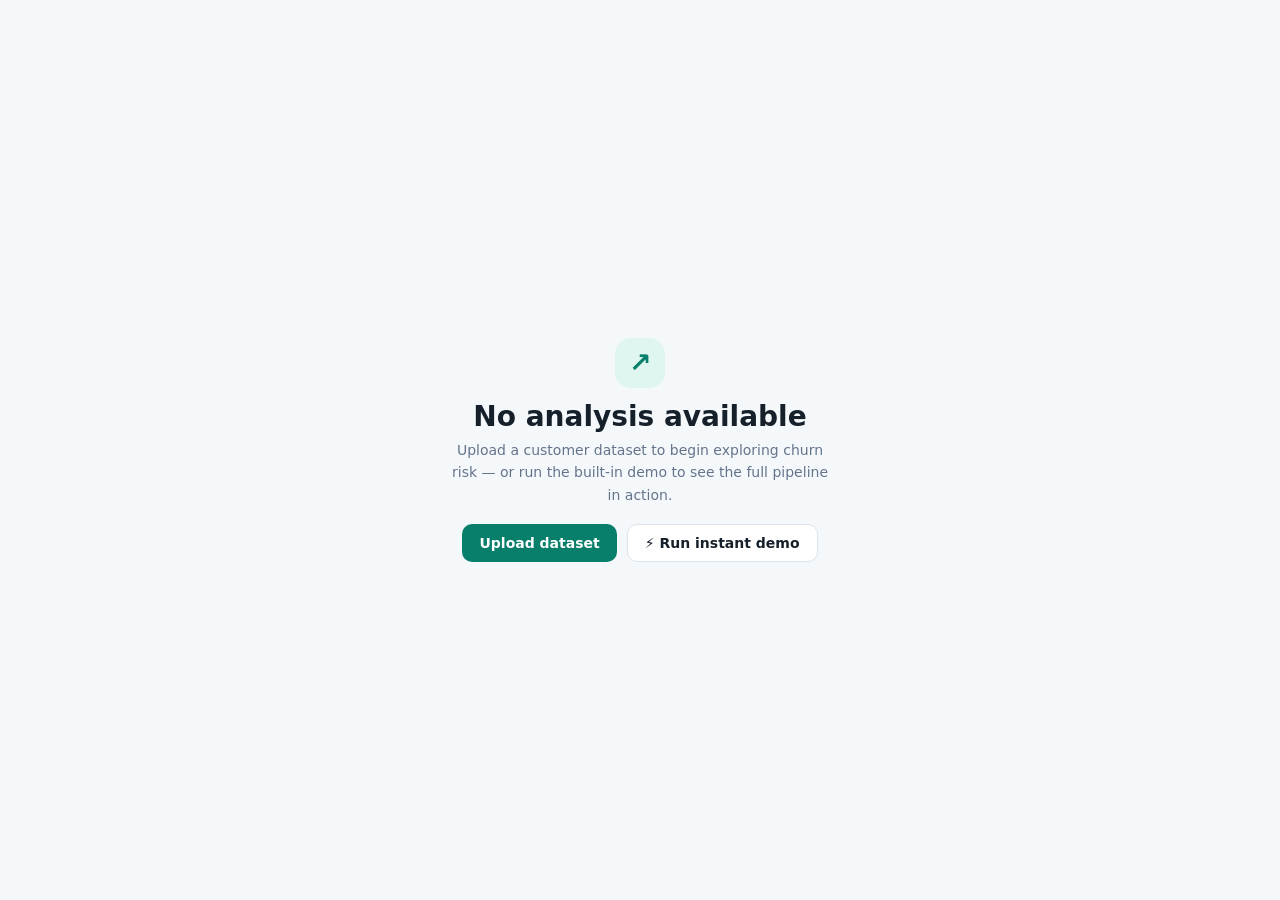
==== frontend/actions.html @ 18567259 "ChurnIQ: e-commerce churn prediction & retention platform - FastAPI backend: upload -> auto-train XG" ====
<!DOCTYPE html>
<html lang="en">
<head>
<meta charset="UTF-8"><meta name="viewport" content="width=device-width,initial-scale=1.0">
<title>ChurnIQ — Retention Actions</title>
<link rel="stylesheet" href="css/common.css">
</head>
<body><script src="js/api.js"></script><script src="js/common.js"></script><script src="js/actions.js"></script></body>
</html>
---- frontend/css/common.css ----
﻿:root{
  --bg:#f5f8fb;
  --surface:#ffffff;
  --surface2:#eef3f7;
  --border:#dbe4ec;
  --text:#16202b;
  --muted:#64748b;
  --accent:#087f6b;
  --accent-dark:#056453;
  --green:#168a57;
  --red:#c83b45;
  --amber:#b98900;
  --blue:#376ca8;
  --purple:#7257b5;
  --radius:18px;
  --radius-sm:12px;
  --shadow:0 2px 8px rgba(22,32,43,.06);
  --shadow-lg:0 12px 30px rgba(22,32,43,.12);
  --font:Inter,Segoe UI,system-ui,-apple-system,sans-serif;
  --mono:"IBM Plex Mono",Consolas,monospace;
}
*{box-sizing:border-box;margin:0;padding:0}
html,body{min-height:100%;font-family:var(--font);color:var(--text);background:var(--bg)}
body{font-size:14px}
button,input,select{font:inherit}
button{cursor:pointer}
a{text-decoration:none;color:inherit}
.app{min-height:100vh}
.topbar{
  height:70px;background:var(--surface);border-bottom:1px solid var(--border);
  display:flex;align-items:center;justify-content:space-between;padding:0 26px;
  position:sticky;top:0;z-index:100;box-shadow:0 1px 3px rgba(0,0,0,.03)
}
.logo{font-size:23px;font-weight:800;letter-spacing:-.7px}
.logo span{color:var(--accent)}
.topbar-right{display:flex;align-items:center;gap:12px}
.model-badge{
  display:flex;align-items:center;gap:8px;padding:9px 15px;border:1px solid var(--border);
  background:var(--surface2);border-radius:999px;color:var(--muted);font-size:13px
}
.status-dot{width:8px;height:8px;border-radius:50%;background:var(--green);box-shadow:0 0 0 4px rgba(22,138,87,.12)}
#auc-badge{font-family:var(--mono);font-weight:700;color:var(--green)}
.btn{
  border:0;border-radius:999px;padding:10px 17px;font-weight:700;transition:.18s ease;
  display:inline-flex;align-items:center;justify-content:center;gap:7px
}
.btn:hover{transform:translateY(-1px)}
.btn-primary{background:var(--accent);color:#fff}
.btn-primary:hover{background:var(--accent-dark)}
.btn:disabled{cursor:not-allowed;opacity:.66;transform:none}
.btn.is-loading{pointer-events:none;min-width:168px}
.btn-spinner{width:15px;height:15px;border:2px solid rgba(255,255,255,.42);border-top-color:#fff;border-radius:50%;animation:button-spin .7s linear infinite}
@keyframes button-spin{to{transform:rotate(360deg)}}
.btn-secondary{background:#fff;border:1px solid var(--border);color:var(--text)}
.btn-danger{background:rgba(200,59,69,.1);color:var(--red)}
.shell{display:flex;min-height:calc(100vh - 70px)}
.sidebar{
  width:82px;background:#172130;margin:16px 0 16px 16px;border-radius:24px;
  padding:18px 0;display:flex;flex-direction:column;align-items:center;
  box-shadow:var(--shadow-lg);position:sticky;top:86px;height:calc(100vh - 102px)
}
.nav-new,.nav-link{
  width:46px;height:46px;border-radius:14px;border:0;display:flex;align-items:center;justify-content:center;
  color:#fff;transition:.18s ease;margin-bottom:12px
}
.nav-new{background:rgba(255,255,255,.1);font-size:28px}
.nav-new:hover{background:rgba(255,255,255,.18)}
.nav-links{display:flex;flex-direction:column;gap:8px;flex:1}
.nav-link{background:transparent;color:rgba(255,255,255,.55);font-size:19px}
.nav-link:hover,.nav-link.active{background:var(--accent);color:#fff}
.nav-link svg,.nav-new svg{width:21px;height:21px}
.nav-bottom-dot{width:13px;height:13px;border-radius:50%;background:var(--green);box-shadow:0 0 0 5px rgba(255,255,255,.12)}
.main{flex:1;min-width:0;padding:18px 20px 34px}
.page-head{display:flex;align-items:flex-end;justify-content:space-between;gap:16px;margin:2px 0 20px}
.page-head h1{font-size:25px;letter-spacing:-.5px}
.page-head p{color:var(--muted);margin-top:5px;line-height:1.5}
.card{
  background:var(--surface);border:1px solid var(--border);border-radius:var(--radius);
  box-shadow:var(--shadow);padding:22px
}
.card-title{font-size:14px;font-weight:800;text-transform:uppercase;letter-spacing:.06em;color:#52657c;margin-bottom:16px}
.grid-2{display:grid;grid-template-columns:repeat(2,minmax(0,1fr));gap:16px}
.grid-3{display:grid;grid-template-columns:repeat(3,minmax(0,1fr));gap:16px}
.kpi-grid{display:grid;grid-template-columns:repeat(4,minmax(0,1fr));gap:16px;margin-bottom:18px}
.kpi-card{padding:20px;border:1px solid var(--border);border-radius:var(--radius);background:var(--surface);box-shadow:var(--shadow)}
.kpi-label{font-size:12px;color:var(--muted);font-weight:700;text-transform:uppercase;letter-spacing:.07em}
.kpi-value{font-family:var(--mono);font-size:32px;font-weight:800;margin-top:9px}
.kpi-sub{display:inline-block;margin-top:10px;background:var(--surface2);color:var(--muted);padding:5px 10px;border-radius:999px;font-size:11px;font-weight:700}
.kpi-danger{background:rgba(200,59,69,.045);border-color:rgba(200,59,69,.16)}
.kpi-danger .kpi-value{color:var(--red)}
.kpi-warn{background:rgba(185,137,0,.045);border-color:rgba(185,137,0,.16)}
.kpi-warn .kpi-value{color:var(--amber)}
.kpi-good .kpi-value{color:var(--green)}
.kpi-info .kpi-value{color:var(--accent)}
.banner{
  padding:14px 18px;border-radius:var(--radius-sm);border:1px solid rgba(22,138,87,.25);
  background:rgba(22,138,87,.07);margin-bottom:18px;display:flex;align-items:center;gap:10px
}
.banner strong{color:var(--green)}
.banner span{color:var(--muted)}
.table-wrap{overflow:auto;border:1px solid var(--border);border-radius:14px}
.data-table{width:100%;border-collapse:collapse;min-width:900px}
.data-table th{
  padding:12px 14px;text-align:left;font-size:11px;color:var(--muted);
  text-transform:uppercase;letter-spacing:.05em;background:#f8fafc;border-bottom:1px solid var(--border)
}
.data-table td{padding:12px 14px;border-bottom:1px solid #edf1f4;font-size:13px}
.data-table tr:hover td{background:#f8fbfd}
.risk-badge{display:inline-block;padding:4px 10px;border-radius:999px;font-size:11px;font-weight:800}
.risk-badge.High{background:rgba(200,59,69,.12);color:var(--red)}
.risk-badge.Medium{background:rgba(185,137,0,.13);color:var(--amber)}
.risk-badge.Low{background:rgba(22,138,87,.12);color:var(--green)}
.prob-bar{display:flex;align-items:center;gap:8px;min-width:120px}
.prob-mini{width:65px;height:7px;border-radius:99px;background:#e8edf2;overflow:hidden}
.prob-mini-fill{height:100%;border-radius:99px}
.search-row{display:flex;gap:10px;flex-wrap:wrap;margin-bottom:14px}
.search-box,.select-box{
  flex:1;min-width:220px;border:1px solid var(--border);background:#fff;border-radius:12px;
  padding:11px 13px;color:var(--text);outline:none
}
.search-box:focus,.select-box:focus{border-color:var(--accent)}
.filter-btn{
  padding:10px 14px;border:1px solid var(--border);border-radius:12px;background:#fff;color:var(--muted);font-weight:700
}
.filter-btn.active,.filter-btn:hover{background:var(--accent);border-color:var(--accent);color:#fff}
.pagination{display:flex;align-items:center;justify-content:center;gap:7px;flex-wrap:wrap;margin-top:16px}
.page-btn{padding:7px 11px;border:1px solid var(--border);border-radius:9px;background:#fff;color:var(--muted)}
.page-btn.active,.page-btn:hover{background:var(--accent);border-color:var(--accent);color:#fff}
.empty{padding:40px;text-align:center;color:var(--muted)}
.muted{color:var(--muted)}
.mono{font-family:var(--mono)}
.section-title{font-size:12px;font-weight:800;color:#52657c;text-transform:uppercase;letter-spacing:.07em;margin:18px 0 10px}
.modal-overlay{
  display:none;position:fixed;inset:0;background:rgba(13,23,35,.58);z-index:1000;
  align-items:center;justify-content:center;padding:20px
}
.modal-overlay.active{display:flex}
.modal{background:#fff;border-radius:20px;border:1px solid var(--border);max-width:700px;width:100%;max-height:88vh;overflow:auto;box-shadow:0 20px 50px rgba(0,0,0,.2)}
.modal-head{display:flex;justify-content:space-between;align-items:center;padding:18px 22px;border-bottom:1px solid var(--border);position:sticky;top:0;background:#fff;z-index:2}
.modal-head h3{font-size:17px}
.modal-close{border:0;background:transparent;font-size:26px;color:var(--muted)}
.modal-body{padding:22px}
.profile-grid{display:grid;grid-template-columns:repeat(2,minmax(0,1fr));gap:9px}
.profile-item{background:var(--surface2);padding:11px 13px;border-radius:11px}
.profile-item label{display:block;font-size:10px;text-transform:uppercase;color:var(--muted);font-weight:700;margin-bottom:4px}
.profile-item span{font-size:13px;font-weight:600;word-break:break-word}
.shap-row{display:flex;align-items:center;gap:10px;margin:9px 0}
.shap-label{width:180px;color:var(--muted);font-size:12px;white-space:nowrap;overflow:hidden;text-overflow:ellipsis}
.shap-bar-wrap{flex:1;background:#edf1f5;height:8px;border-radius:99px;overflow:hidden}
.shap-bar-fill{height:100%;border-radius:99px}
.shap-val{width:65px;text-align:right;font:12px var(--mono);color:var(--muted)}
.rec-card{display:flex;gap:10px;background:var(--surface2);border-radius:11px;padding:12px;margin-top:8px}
.rec-priority{padding:3px 8px;border-radius:6px;font-size:10px;font-weight:800;height:max-content}
.rec-priority.High{background:rgba(200,59,69,.13);color:var(--red)}
.rec-priority.Medium{background:rgba(185,137,0,.13);color:var(--amber)}
.rec-priority.Low{background:rgba(22,138,87,.13);color:var(--green)}
.platform-row{display:flex;flex-wrap:wrap;gap:10px;margin:12px 0}
.platform-item{flex:1 1 160px;display:flex;justify-content:space-between;align-items:center;gap:8px;background:var(--surface2);border-radius:11px;padding:11px 14px;font-size:13px}
.inner-actions{display:flex;gap:10px;flex-wrap:wrap;margin-top:14px}
.integration-results{display:grid;gap:12px;margin-top:16px}
/* Customers page: per-row View + strategy Apply controls */
.row-actions{text-align:right;white-space:nowrap}
.row-view{padding:5px 13px;font-size:12px;font-weight:650}
.apply-btn{
  border:1.5px solid var(--accent);background:#fff;color:var(--accent);
  font-weight:700;font-size:12px;border-radius:999px;padding:7px 14px;
  cursor:pointer;transition:.15s ease;flex:0 0 auto;align-self:center
}
.apply-btn:hover{background:var(--accent);color:#fff;transform:translateY(-1px)}
.apply-btn.applied{background:var(--green);border-color:var(--green);color:#fff}
.notify-row{display:flex;flex-direction:column;gap:6px;align-items:flex-end}
.btn-mini{padding:5px 9px;font-size:11.5px;border:1px solid var(--border);border-radius:8px;background:var(--surface2);color:var(--text);cursor:pointer;white-space:nowrap}
.btn-mini:hover{background:var(--accent);color:#fff;border-color:var(--accent)}
.btn-mini:disabled{opacity:.55;cursor:wait}
.outreach-list{display:flex;flex-direction:column;gap:8px;margin:10px 0}
.rec-driver{font-size:11px;color:var(--muted);margin-top:4px}
.applied-meta{font-size:11.5px;color:var(--muted);font-weight:600;margin-left:8px}
.applied-meta a{color:var(--accent);font-weight:700;text-decoration:none}
.applied-meta a:hover{text-decoration:underline}
.integration-customer{border:1px solid var(--border);border-radius:14px;padding:16px;background:#fbfcfd}
.integration-head{display:flex;justify-content:space-between;align-items:center;gap:12px}
.integration-customer>.muted{margin-top:6px}
.field-label{display:block;font-size:11px;font-weight:800;text-transform:uppercase;color:var(--muted);margin-bottom:6px}
.product-list{display:grid;gap:8px}
.product{display:flex;justify-content:space-between;gap:12px;text-align:left;padding:12px;border:1px solid var(--border);border-radius:10px;background:#fff;color:var(--text)}
.product:hover{border-color:var(--accent);background:#f5fbf9}
.product span{font-family:var(--mono);color:var(--accent);font-weight:700}
.cart-line{display:flex;justify-content:space-between;padding:8px 0;border-bottom:1px solid var(--border);font-size:13px}
.advanced-payload{margin-top:16px}
.advanced-payload summary{cursor:pointer;font-weight:700;color:var(--muted)}
.training-overlay{
  display:none;position:fixed;inset:0;background:rgba(13,23,35,.65);z-index:2000;align-items:center;justify-content:center
}
.training-overlay.active{display:flex}
.train-card{background:#fff;border-radius:20px;padding:34px;max-width:480px;width:92%;text-align:center;box-shadow:0 20px 50px rgba(0,0,0,.2)}
.train-card .brain{font-size:42px;margin-bottom:10px}
.train-card h2{font-size:21px}
.train-card p{color:var(--muted);line-height:1.6;margin:8px 0 22px}
.train-step{font:12px var(--mono);color:var(--accent);margin-bottom:10px}
.progress-track{height:10px;background:#e9eef2;border-radius:99px;overflow:hidden}
.progress-fill{height:100%;width:0;background:linear-gradient(90deg,var(--accent),#35aa8e);transition:width .35s}
.progress-pct{font:12px var(--mono);color:var(--muted);margin-top:7px}
.toast{
  position:fixed;right:22px;bottom:22px;background:#172130;color:#fff;padding:12px 16px;
  border-radius:12px;box-shadow:var(--shadow-lg);display:none;z-index:3000
}
.toast.show{display:block}
/* Product shell and reusable design tokens. Keeps the existing ChurnIQ palette. */
:root{--primary:var(--accent);--primary-dark:#066c5a;--background:var(--bg);--surface-secondary:var(--surface2);--text-muted:var(--muted);--success:var(--green);--warning:var(--amber);--danger:var(--red);--info:var(--blue)}
.shell{display:flex;gap:0;min-height:calc(100vh - 74px)}
.sidebar{width:244px;height:calc(100vh - 102px);position:sticky;top:88px;margin:14px 0 14px 14px;padding:14px 12px;border-radius:20px;align-items:stretch;gap:4px;background:#172036;box-shadow:0 12px 32px rgba(17,31,52,.14)}
.sidebar-brand{height:42px;display:flex;align-items:center;gap:9px;padding:0 7px;margin-bottom:8px;color:#fff;font-size:19px;letter-spacing:-.7px}.sidebar-brand strong span{color:#19b89b}.sidebar-mark{width:27px;height:27px;border-radius:9px;display:grid;place-items:center;background:var(--accent);font-size:12px;font-weight:900}
.nav-new{width:100%;height:43px;display:flex;align-items:center;gap:10px;justify-content:flex-start;padding:0 12px;margin:3px 0 14px;background:#26324d;color:#fff;border:1px solid transparent;border-radius:12px;font-weight:750}.nav-new b{font-size:21px;font-weight:400;line-height:1}.nav-new:hover{background:var(--accent)}
.nav-caption{padding:7px 10px 5px;font-size:10px;letter-spacing:.1em;text-transform:uppercase;color:#8791a8;font-weight:800}.nav-links{display:grid;gap:3px;margin-bottom:10px}.nav-link{height:42px;width:100%;border-radius:10px;padding:0 10px;display:flex;align-items:center;gap:12px;color:#aeb6c8;text-decoration:none;font-size:13px;font-weight:650}.nav-link svg{width:19px;height:19px;min-width:19px;fill:none;stroke:currentColor;stroke-width:1.8}.nav-link:hover{background:#26324d;color:#fff}.nav-link.active{background:var(--accent);color:#fff;box-shadow:none}.sidebar-footer{margin-top:auto;display:flex;align-items:center;gap:8px;padding:10px;color:#aeb6c8;font-size:11px}.sidebar-footer i{width:8px;height:8px;border-radius:50%;background:var(--success);box-shadow:0 0 0 4px rgba(22,138,87,.16)}
.main{flex:1;min-width:0;padding:28px 34px 42px}.topbar{height:74px;padding:0 34px;border-bottom:1px solid var(--border);background:rgba(255,255,255,.94);backdrop-filter:blur(12px)}.topbar-right{gap:10px}.source-badge,.model-badge{height:36px;border:1px solid var(--border);border-radius:11px;background:var(--surface-secondary);display:flex;align-items:center;gap:7px;padding:0 11px;font-size:12px;color:var(--text-muted)}.source-badge i{width:8px;height:8px;border-radius:50%;background:var(--success);box-shadow:0 0 0 4px rgba(22,138,87,.12)}.model-badge #model-name-badge{max-width:180px;overflow:hidden;text-overflow:ellipsis;white-space:nowrap}.model-badge #auc-badge{font-family:var(--mono);font-size:11px;font-weight:800;color:var(--primary)}
.card{border:1px solid var(--border);box-shadow:0 5px 18px rgba(16,38,67,.045);border-radius:16px}.btn{min-height:38px;border-radius:10px;font-weight:750;transition:transform .18s,box-shadow .18s,background .18s}.btn:hover{transform:translateY(-1px);box-shadow:0 6px 15px rgba(17,37,60,.12)}.btn-primary{background:var(--primary)}.btn-primary:hover{background:var(--primary-dark)}.btn-secondary{background:#fff}.btn-danger{background:var(--danger);color:#fff;border-color:var(--danger)}.badge{font-size:11px;font-weight:800;letter-spacing:.02em}.standalone-state{min-height:100vh;display:grid;place-content:center;text-align:center;padding:30px;background:var(--background)}.standalone-state h1{margin:12px 0 6px}.standalone-state p{max-width:380px;color:var(--text-muted);line-height:1.6;margin:0 0 18px}.state-icon{width:50px;height:50px;border-radius:16px;display:grid;place-items:center;margin:auto;background:#dff5ef;color:var(--primary);font-size:27px;font-weight:800}.state-icon.error{background:#fde8ea;color:var(--danger)}
.toast[data-tone="error"]{background:var(--danger)}.toast[data-tone="warning"]{background:#9a6d00}.toast{font-weight:650}
.page-loading{min-height:100vh;display:grid;place-items:center;background:var(--bg);color:var(--muted);font-weight:650}.page-loading span{display:flex;align-items:center;gap:10px}.page-loading i{display:block;width:17px;height:17px;border:2px solid #c9d9d6;border-top-color:var(--accent);border-radius:50%;animation:button-spin .7s linear infinite}
.action-overview{display:grid;grid-template-columns:repeat(3,1fr);margin-bottom:16px;overflow:hidden}.action-overview>div{padding:18px 20px;display:grid;gap:5px;border-right:1px solid var(--border)}.action-overview>div:last-child{border:0}.action-overview span,.action-overview small{font-size:12px;color:var(--muted)}.action-overview strong{font-size:24px;letter-spacing:-.04em}.action-label{font-size:10px;color:var(--accent);font-weight:800;letter-spacing:.08em;text-transform:uppercase}.action-link{margin-top:13px;background:transparent;border:0;padding:0;color:var(--accent);font-size:12px;font-weight:800;cursor:pointer}.action-link:hover{text-decoration:underline}
@media(max-width:1050px){
  .kpi-grid{grid-template-columns:repeat(2,minmax(0,1fr))}
  .grid-3{grid-template-columns:1fr 1fr}
}
@media(max-width:760px){
  .topbar{padding:0 14px;height:62px}
  .topbar-right .model-badge{display:none}
  .shell{min-height:calc(100vh - 62px)}
  .sidebar{width:58px;margin:8px 0 8px 8px;border-radius:18px;top:70px;height:calc(100vh - 78px)}
  .nav-new,.nav-link{width:38px;height:38px;border-radius:11px}
  .main{padding:14px 10px 25px}
  .page-head{align-items:flex-start;flex-direction:column}
  .kpi-grid,.grid-2,.grid-3{grid-template-columns:1fr}
  .profile-grid{grid-template-columns:1fr}
  .shap-label{width:120px}
}
@media(max-width:1050px){.sidebar{width:72px;padding:12px 10px}.sidebar-brand{justify-content:center;padding:0}.sidebar-brand strong,.nav-new span,.nav-caption,.nav-link span,.sidebar-footer span{display:none}.nav-new{justify-content:center;padding:0;margin-bottom:10px}.nav-link{justify-content:center;padding:0}.sidebar-footer{justify-content:center;padding:10px 0}.main{padding:24px 22px}}
@media(max-width:760px){.topbar{padding:0 14px}.topbar-right .source-badge,.topbar-right .model-badge{display:none}.topbar-right .btn{font-size:12px;padding:0 10px}.sidebar{width:58px;margin:8px 0 8px 8px;height:calc(100vh - 78px);top:70px;border-radius:18px;padding:9px}.sidebar-brand{height:36px}.sidebar-mark{width:25px;height:25px}.nav-new,.nav-link{width:40px;height:40px;border-radius:11px}.main{padding:18px 12px 28px}}
/* Compact navigation avoids layout shifts and keeps all existing pages usable. */
.sidebar{width:82px;margin:16px 0 16px 16px;padding:18px 0;align-items:center;top:90px;height:calc(100vh - 106px);border-radius:24px;gap:0}.sidebar-brand,.nav-caption,.sidebar-footer{display:none}.nav-new,.nav-link{width:46px;height:46px;border-radius:14px;justify-content:center;padding:0;margin:0}.nav-new{margin-bottom:14px;background:rgba(255,255,255,.1)}.nav-new:hover{background:rgba(255,255,255,.18)}.nav-new span,.nav-link span{display:none}.nav-links{display:flex;flex-direction:column;gap:8px;flex:1;margin:0}.nav-link{color:rgba(255,255,255,.55)}.nav-link:hover,.nav-link.active{background:var(--accent);color:#fff}.nav-bottom-dot{display:block;width:13px;height:13px;margin-bottom:2px;border-radius:50%;background:var(--green);box-shadow:0 0 0 5px rgba(255,255,255,.12)}
@media(max-width:1050px){.sidebar{width:70px;padding:14px 0}.main{padding:24px 22px}}@media(max-width:760px){.sidebar{width:58px;margin:8px 0 8px 8px;padding:9px;top:70px;height:calc(100vh - 78px);border-radius:18px}.nav-new,.nav-link{width:40px;height:40px;border-radius:11px}.main{padding:18px 12px 28px}}
/* ── UI polish: labeled nav, skeletons, training stepper, a11y ───────────── */

/* Labeled navigation on wide screens (icons + text). Below 1200px the rail
   collapses back to icons, but labels stay in the DOM using the visually
   hidden pattern so screen readers still announce them. */
@media(min-width:1201px){
  .sidebar{width:216px;padding:20px 14px;align-items:stretch;margin:16px 0 16px 16px}
  .nav-new,.nav-link{width:100%;height:46px;justify-content:flex-start;gap:12px;padding:0 15px;margin-bottom:0}
  .nav-new span,.nav-link span{display:inline;font-size:13.5px;font-weight:650;letter-spacing:.1px;white-space:nowrap}
  .nav-links{gap:6px}
}
@media(max-width:1200px){
  .nav-new span,.nav-link span{
    position:absolute;width:1px;height:1px;padding:0;margin:-1px;
    overflow:hidden;clip:rect(0,0,0,0);white-space:nowrap;border:0
  }
}

/* Skeleton loaders */
.skeleton{position:relative;overflow:hidden;background:var(--surface2);border-radius:10px}
.skeleton::after{
  content:"";position:absolute;inset:0;transform:translateX(-100%);
  background:linear-gradient(90deg,transparent,rgba(255,255,255,.72),transparent);
  animation:skeleton-sweep 1.25s ease-in-out infinite
}
@keyframes skeleton-sweep{to{transform:translateX(100%)}}
.skeleton-kpi{min-height:104px;height:104px;border-radius:18px}
.skeleton-box{min-height:96px;border-radius:18px}
.skeleton-chip{display:inline-block;width:120px;height:36px;border-radius:999px}

/* Training stepper */
.train-steps{list-style:none;display:grid;gap:9px;text-align:left;margin:20px auto 14px;max-width:340px;padding:0}
.train-steps li{display:flex;align-items:center;gap:11px;font-size:13px;color:var(--muted)}
.train-steps li .dot{
  width:21px;height:21px;border-radius:50%;border:2px solid var(--border);flex:0 0 auto;
  display:grid;place-items:center;font-size:11px;font-weight:800;background:#fff;color:var(--muted)
}
.train-steps li.done{color:var(--text)}
.train-steps li.done .dot{background:var(--green);border-color:var(--green);color:#fff}
.train-steps li.active{color:var(--text);font-weight:700}
.train-steps li.active .dot{border-color:var(--accent);color:var(--accent);box-shadow:0 0 0 4px rgba(8,127,107,.12)}
.train-meta{
  display:flex;justify-content:space-between;max-width:340px;margin:12px auto 0;
  font-size:12px;color:var(--muted);font-family:var(--mono)
}

/* Accessibility: visible keyboard focus + respect reduced motion */
:focus-visible{outline:2px solid var(--accent);outline-offset:2px;border-radius:8px}
@media(prefers-reduced-motion:reduce){
  .skeleton::after{animation:none}
  *{animation-duration:.001s!important;transition-duration:.001s!important}
}

/* ── Retention Strategies page ───────────────────────────────────────────── */
.strategy-toolbar{display:flex;gap:8px;align-items:center;flex-wrap:wrap;margin-bottom:14px}
.strategy-toolbar .filter-btn{background:#fff;border:1px solid var(--border);border-radius:999px;padding:7px 14px;font-size:12.5px;font-weight:650;color:var(--muted);cursor:pointer;transition:.15s}
.strategy-toolbar .filter-btn:hover{border-color:var(--accent);color:var(--accent)}
.strategy-toolbar .filter-btn.active{background:var(--accent);border-color:var(--accent);color:#fff}
.sort-select{border:1px solid var(--border);border-radius:999px;padding:7px 13px;font-size:12.5px;background:#fff;cursor:pointer}
.strat-grid{display:flex;flex-direction:column;gap:14px}
.strat-card{padding:18px 20px;border-left:4px solid var(--accent);cursor:pointer;transition:.18s ease}
.strat-card:hover{box-shadow:var(--shadow-lg);transform:translateY(-1px)}
.strat-card.prio-High{border-left-color:var(--red)}
.strat-card.prio-Medium{border-left-color:var(--amber)}
.strat-card.prio-Low{border-left-color:var(--blue)}
.strat-head{display:flex;align-items:center;gap:12px;margin-bottom:9px}
.strat-icon{width:42px;height:42px;border-radius:12px;background:var(--surface2);display:grid;place-items:center;font-size:20px;flex:0 0 auto}
.prio-badge{font-size:10px;font-weight:800;letter-spacing:.09em;text-transform:uppercase}
.prio-badge.High{color:var(--red)}.prio-badge.Medium{color:var(--amber)}.prio-badge.Low{color:var(--blue)}
.strat-head h3{font-size:16px;margin-top:3px;letter-spacing:-.2px}
.strat-desc{color:var(--muted);font-size:13px;line-height:1.65;margin-bottom:13px}
.strat-stats{display:flex;gap:30px;flex-wrap:wrap;padding-top:11px;border-top:1px dashed var(--border)}
.strat-stats strong{display:block;font-size:19px;letter-spacing:-.02em}
.strat-stats span{font-size:11.5px;color:var(--muted)}
.applied-chip{font-size:11px;font-weight:800;color:#fff;background:var(--green);border-radius:999px;padding:5px 11px;flex:0 0 auto}
.est-note{font-size:11.5px;color:var(--muted);margin-top:10px;line-height:1.5}
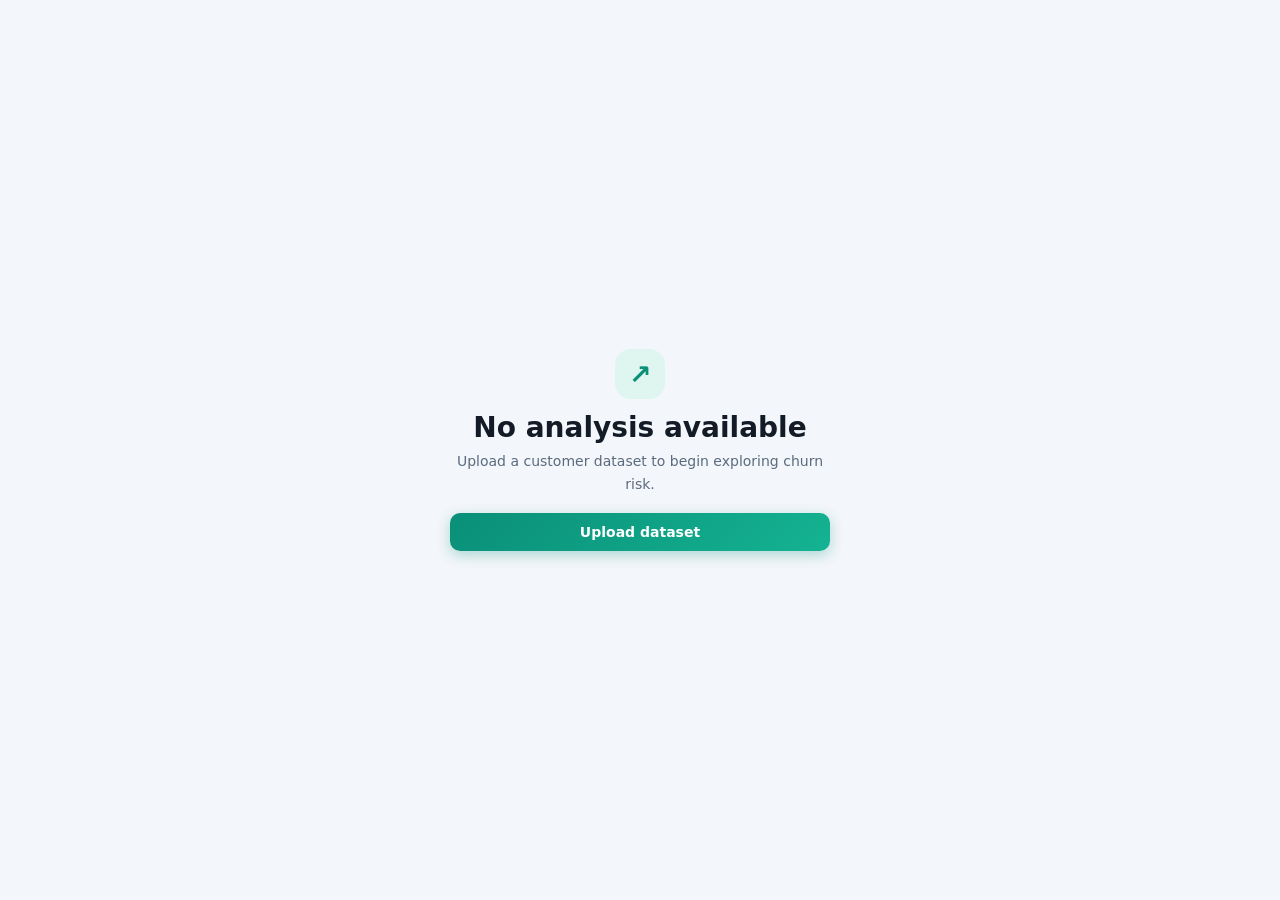
==== commit 875384ed: "Prepare ChurnIQ for Render and Netlify deployment Co-authored-by: Copilot <223556219+Copilot@users.n" ====
--- a/frontend/actions.html
+++ b/frontend/actions.html
@@ -5,5 +5,5 @@
 <title>ChurnIQ — Retention Actions</title>
 <link rel="stylesheet" href="css/common.css">
 </head>
-<body><script src="js/api.js"></script><script src="js/common.js"></script><script src="js/actions.js"></script></body>
+<body><script src="config.js"></script><script src="js/api.js"></script><script src="js/common.js"></script><script src="js/actions.js"></script></body>
 </html>
--- a/frontend/css/common.css
+++ b/frontend/css/common.css
@@ -313,4 +313,150 @@
 .strat-stats strong{display:block;font-size:19px;letter-spacing:-.02em}
 .strat-stats span{font-size:11.5px;color:var(--muted)}
 .applied-chip{font-size:11px;font-weight:800;color:#fff;background:var(--green);border-radius:999px;padding:5px 11px;flex:0 0 auto}
-.est-note{font-size:11.5px;color:var(--muted);margin-top:10px;line-height:1.5}
+/* ============================================================
+   UI POLISH v2 — modern depth, glass surfaces, micro-interactions
+   (override layer appended last so it wins safely)
+   ============================================================ */
+:root{
+  --bg:#f3f6fa;
+  --border:#dee7f0;
+  --text:#121b26;
+  --muted:#5b6b7e;
+  --accent:#0a8f78;
+  --accent-dark:#07705c;
+  --accent-soft:rgba(10,143,120,.09);
+  --ring:rgba(10,143,120,.30);
+  --green:#15875a;
+  --red:#c53b47;
+  --amber:#ad8000;
+  --radius:20px;
+  --shadow:0 1px 2px rgba(15,23,42,.05),0 5px 16px rgba(15,23,42,.06);
+  --shadow-lg:0 14px 36px rgba(15,23,42,.14);
+  --shadow-glow:0 6px 18px rgba(10,143,120,.28);
+  --grad-accent:linear-gradient(135deg,#0a8f78 0%,#14b392 100%);
+}
+
+/* Ambient page canvas */
+html{scroll-behavior:smooth}
+body{
+  -webkit-font-smoothing:antialiased;text-rendering:optimizeLegibility;
+  background:
+    radial-gradient(1100px 520px at 88% -12%, rgba(10,143,120,.075), transparent 62%),
+    radial-gradient(950px 460px at -12% 112%, rgba(55,108,168,.065), transparent 58%),
+    var(--bg);
+  background-attachment:fixed;
+}
+::selection{background:rgba(10,143,120,.18)}
+
+/* Styled scrollbars */
+*{scrollbar-width:thin;scrollbar-color:#b9c6d4 transparent}
+*::-webkit-scrollbar{width:9px;height:9px}
+*::-webkit-scrollbar-thumb{background:#c3cfdb;border-radius:99px;border:2px solid transparent;background-clip:content-box}
+*::-webkit-scrollbar-thumb:hover{background:#a5b4c4;background-clip:content-box}
+*::-webkit-scrollbar-track{background:transparent}
+
+/* Glass topbar */
+.topbar{
+  background:rgba(255,255,255,.86);
+  backdrop-filter:blur(12px) saturate(1.5);
+  -webkit-backdrop-filter:blur(12px) saturate(1.5);
+  border-bottom:1px solid rgba(222,231,240,.9)
+}
+.logo{font-weight:850;letter-spacing:-.8px}
+.logo span{background:var(--grad-accent);-webkit-background-clip:text;background-clip:text;color:transparent}
+
+/* Sidebar: deep gradient + glowing active pill */
+.sidebar{background:linear-gradient(185deg,#182a3d 0%,#0e1a2a 100%)}
+.nav-link,.nav-new{position:relative;transition:.22s cubic-bezier(.4,0,.2,1)}
+.nav-link:hover{background:rgba(255,255,255,.09);color:#fff;transform:translateY(-1px)}
+.nav-link.active{background:var(--grad-accent);color:#fff;box-shadow:0 4px 14px rgba(10,143,120,.45)}
+.nav-link.active::before{
+  content:"";position:absolute;left:-11px;top:50%;transform:translateY(-50%);
+  width:3.5px;height:22px;border-radius:99px;background:#2fd6b5;
+  box-shadow:0 0 10px rgba(47,214,181,.8)
+}
+
+/* Page entrance */
+@keyframes page-in{from{opacity:0;transform:translateY(8px)}to{opacity:1;transform:none}}
+.main{animation:page-in .32s ease both}
+
+/* Cards: softer edge + selective hover lift */
+.card{border-color:rgba(222,231,240,.85);transition:box-shadow .22s ease,transform .22s ease,border-color .22s ease}
+.card-title{color:#4e6178;letter-spacing:.08em}
+.kpi-card:hover,.chart-card:hover{transform:translateY(-3px);box-shadow:var(--shadow-lg);border-color:rgba(10,143,120,.28)}
+
+/* KPI cards: gradient hairline */
+.kpi-card{position:relative;overflow:hidden}
+.kpi-card::before{
+  content:"";position:absolute;top:0;left:0;right:0;height:3px;
+  background:var(--grad-accent);opacity:.9
+}
+.kpi-danger::before{background:linear-gradient(90deg,var(--red),#e08a90)}
+.kpi-warn::before{background:linear-gradient(90deg,var(--amber),#e0be62)}
+.kpi-good::before{background:linear-gradient(90deg,var(--green),#5cb98d)}
+.kpi-value{letter-spacing:-.03em;font-size:33px}
+
+/* Buttons: gradient primary, tactile press */
+.btn{transition:all .18s cubic-bezier(.4,0,.2,1)}
+.btn-primary{background:var(--grad-accent);box-shadow:0 4px 14px rgba(10,143,120,.30)}
+.btn-primary:hover{box-shadow:var(--shadow-glow);transform:translateY(-2px);filter:brightness(1.05)}
+.btn-primary:active,.apply-btn:active{transform:translateY(0) scale(.98)}
+.btn-secondary:hover{border-color:var(--accent);color:var(--accent);transform:translateY(-1px);box-shadow:0 4px 12px rgba(15,23,42,.08)}
+.btn-danger:hover{background:var(--red);color:#fff;transform:translateY(-1px)}
+.filter-btn,.page-btn,.apply-btn,.btn-mini,.sort-select,.row-view{transition:all .16s ease}
+.filter-btn:not(.active):hover,.page-btn:not(.active):hover{transform:translateY(-1px);box-shadow:0 3px 9px rgba(15,23,42,.09)}
+
+/* Inputs: focus glow */
+.search-box:focus,.select-box:focus{border-color:var(--accent);box-shadow:0 0 0 4px var(--ring)}
+
+/* Tables: sticky headers + zebra rows */
+.data-table th,.insight-table th{position:sticky;top:0;z-index:2}
+.data-table th{background:#f6f9fc;box-shadow:inset 0 -1px 0 var(--border)}
+.data-table tbody tr:nth-child(even) td{background:rgba(246,250,253,.6)}
+.data-table tr:hover td{background:var(--accent-soft)!important}
+.clickable-row{cursor:pointer}
+
+/* Badges: crisp inner ring */
+.risk-badge{box-shadow:inset 0 0 0 1px rgba(15,23,42,.06)}
+
+/* Modals & overlay: blur + pop-in */
+.modal-overlay{backdrop-filter:blur(7px) saturate(1.2);-webkit-backdrop-filter:blur(7px) saturate(1.2)}
+.modal{animation:modal-pop .26s cubic-bezier(.34,1.4,.64,1) both}
+@keyframes modal-pop{from{opacity:0;transform:scale(.94) translateY(12px)}to{opacity:1;transform:none}}
+.training-overlay{backdrop-filter:blur(8px);-webkit-backdrop-filter:blur(8px)}
+.train-card{animation:modal-pop .3s cubic-bezier(.34,1.4,.64,1) both;border-radius:24px}
+
+/* Progress bars: shimmering fill */
+.progress-fill{position:relative;overflow:hidden;background:var(--grad-accent)}
+.progress-fill::after{
+  content:"";position:absolute;inset:0;
+  background:linear-gradient(90deg,transparent,rgba(255,255,255,.45),transparent);
+  animation:skeleton-sweep 1.3s ease-in-out infinite
+}
+.bar-fill{background:var(--grad-accent)}
+.prob-mini{box-shadow:inset 0 0 0 1px rgba(15,23,42,.05)}
+
+/* Empty states: dashed invitation */
+.card.empty,.empty.card{border-style:dashed;border-width:1.5px;background:rgba(255,255,255,.6)}
+.empty{font-size:13.5px;line-height:1.6}
+
+/* Banners: accent left edge */
+.banner{border-left-width:4px}
+
+/* Strategy cards: tinted icon tiles */
+.strat-icon{background:var(--accent-soft)}
+.strat-card.prio-High .strat-icon{background:rgba(197,59,71,.09)}
+.strat-card.prio-Medium .strat-icon{background:rgba(173,128,0,.10)}
+
+/* Training stepper: pulsing active dot */
+.train-steps li.active .dot{background:var(--accent-soft);animation:pulse-dot 1.4s ease-in-out infinite}
+@keyframes pulse-dot{0%,100%{box-shadow:0 0 0 3px rgba(10,143,120,.14)}50%{box-shadow:0 0 0 7px rgba(10,143,120,.06)}}
+
+/* Focus ring everywhere (replaces outline version) */
+:focus-visible{outline:none;box-shadow:0 0 0 3px var(--ring);border-radius:10px}
+
+/* Small screens */
+@media(max-width:760px){
+  .main{padding:14px 12px 28px}
+  .kpi-grid{grid-template-columns:1fr 1fr}
+}
